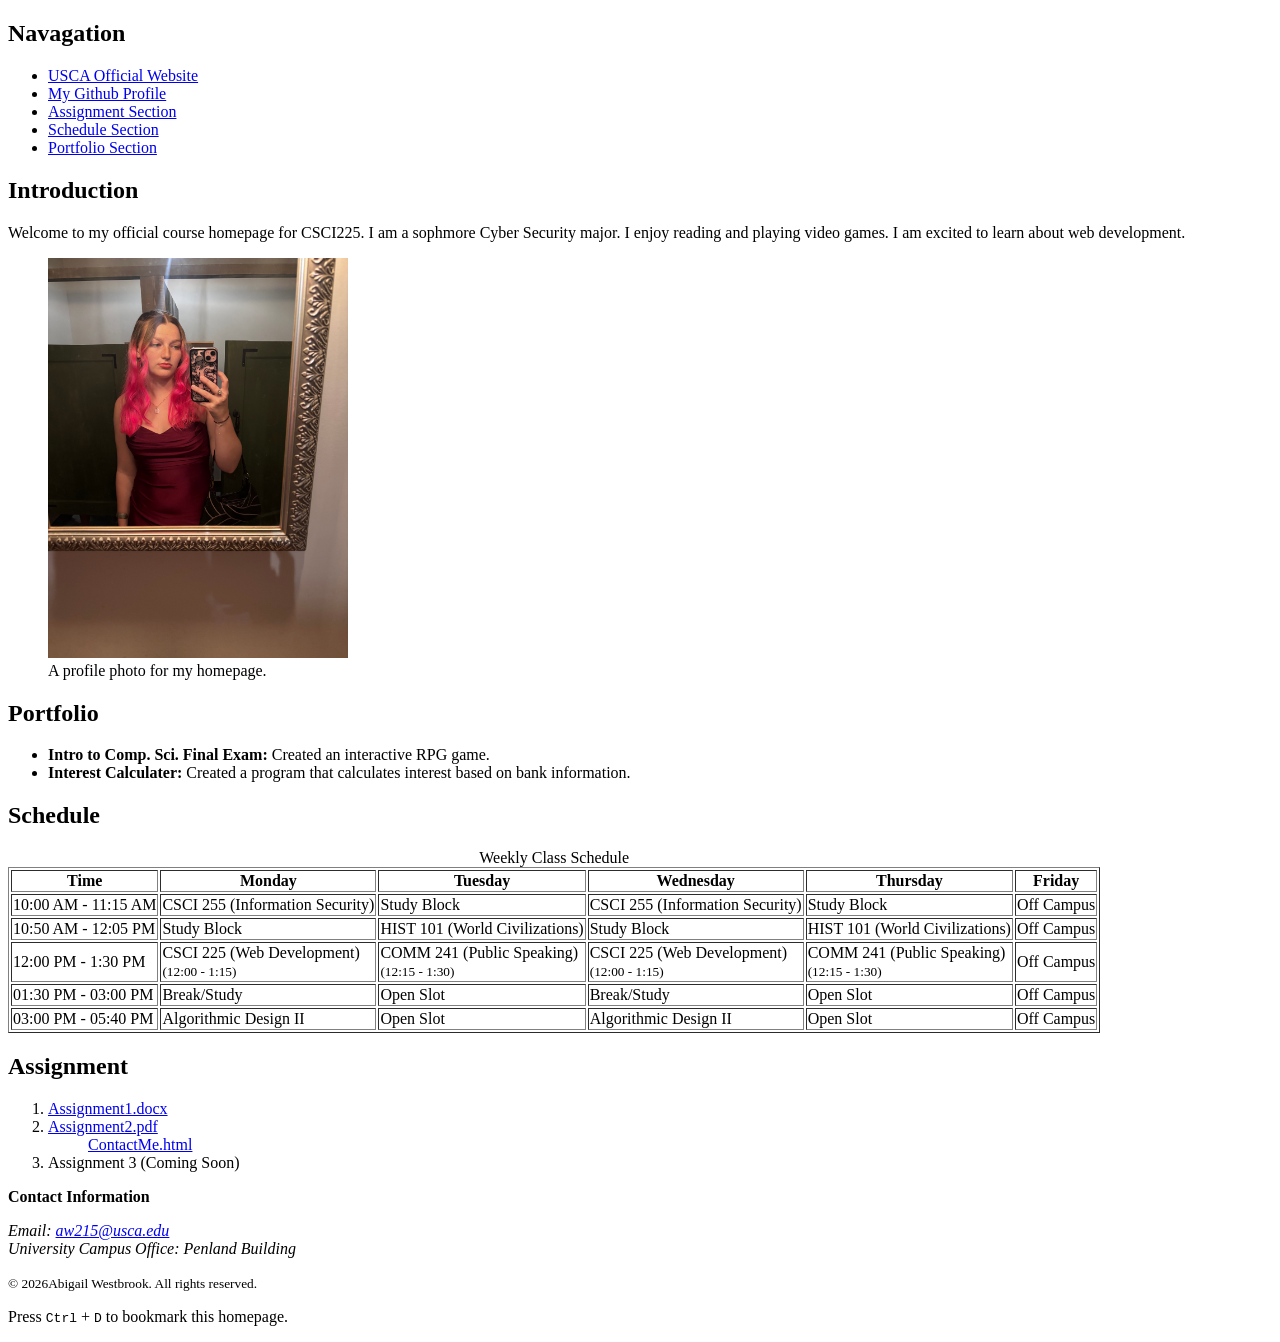
==== index.html @ eb0e81f2 "File Updated" ====
<!DOCTYPE html>
<html lang="en">
<head>
    <title> CSCI225 Homepage - Abigail Westbrook</title>
    <meta charset="UTF-8">
</head>

<body>
    <!--header-->
    <header>
        <h2>Navagation</h2>
        <nav> 
            <ul>
                <li><a href= "https://usca.edu" target="_blank">USCA Official Website</a></li>
                <li><a href= "https://github.com/abigailw07/CSCI225" target="_blank">My Github Profile</a></li>
                <li><a href= "#assignment-sidebar">Assignment Section</a></li>
                <li><a href= "#schedule-section">Schedule Section</a></li>
                <li><a href= "#portfolio-section">Portfolio Section</a></li>
            </ul>
        </nav>
    </header>

    <!--Main Content area-->
    <main>
        <!-- Introduction Section -->
        <section> 
        <h2>Introduction</h2>
        <p>Welcome to my official course homepage for CSCI225. 
            I am a sophmore Cyber Security major. I enjoy reading 
            and playing video games. I am excited to learn about 
            web development.
        </p>
        <!--Tag 1: <figure> and <figcaption>-->
        <figure>
            <img src= "img/IMG_5987.jpeg" alt="A profile picture of choice" width ="300">
            <figcaption>A profile photo for my homepage.</figcaption>
        </figure>
        </section>
        
        <!-- Portfolio Section -->
        <section id="portfolio-section"> 
            <h2>Portfolio</h2>
            <ul>
                <li>
                   <strong>Intro to Comp. Sci. Final Exam:</strong> Created an interactive RPG game.
                </li>
                <li>
                    <strong>Interest Calculater:</strong> Created a program that calculates interest based on bank information.
                </li>
            </ul>
            <p></p>
        </section>

        <!-- Schedule Section -->
         <section id="schedule-section" class="Schedule">
            <h2>Schedule</h2>
            <table border="1">
                <caption>Weekly Class Schedule</caption>
                <thead>
                    <tr>
                        <th>Time</th>
                        <th>Monday</th>
                        <th>Tuesday</th>
                        <th>Wednesday</th>
                        <th>Thursday</th>
                        <th>Friday</th>
                    </tr>
                </thead>
                <tbody>
                    <tr>
                        <td><time datetime="10:00">10:00 AM - 11:15 AM</time></td>
                        <td>CSCI 255 (Information Security)</td>
                        <td>Study Block</td>
                        <td>CSCI 255 (Information Security)</td>
                        <td>Study Block</td>
                        <td>Off Campus</td>
                    </tr>
                    <tr>
                        <td><time datetime="10:50">10:50 AM - 12:05 PM</time></td>
                        <td>Study Block</td>
                        <td>HIST 101 (World Civilizations)</td>
                        <td>Study Block</td>
                        <td>HIST 101 (World Civilizations)</td>
                        <td>Off Campus</td>
                    </tr>
                    <tr>
                        <td><time datetime="12:00">12:00 PM - 1:30 PM</time></td>
                        <td>CSCI 225 (Web Development) <br><small>(12:00 - 1:15)</small></td>
                        <td>COMM 241 (Public Speaking) <br><small>(12:15 - 1:30)</small></td>
                        <td>CSCI 225 (Web Development) <br><small>(12:00 - 1:15)</small></td>
                        <td>COMM 241 (Public Speaking) <br><small>(12:15 - 1:30)</small></td>
                        <td>Off Campus</td>
                    </tr>
                    <tr>
                        <td><time datetime="01:30">01:30 PM - 03:00 PM</time></td>
                        <td>Break/Study</td>
                        <td>Open Slot</td>
                        <td>Break/Study</td>
                        <td>Open Slot</td>
                        <td>Off Campus</td>
                    </tr>
                    <tr>
                        <td><time datetime="03:00">03:00 PM - 05:40 PM</time></td>
                        <td>Algorithmic Design II</td>
                        <td>Open Slot</td>
                        <td>Algorithmic Design II</td>
                        <td>Open Slot</td>
                        <td>Off Campus</td>
                    </tr>
                </tbody>
            </table>
         </section>

    </main>

    <!-- Sidebar area-->
     <aside id="assignment-sidebar">
        <h2>Assignment</h2>
        <ol>
            <li><a href="doc/Assignment1.docx">Assignment1.docx</a></li>
            <li><a href="pdf/Assignment2.pdf">Assignment2.pdf</a></li>
                <ul><a href="ContactMe.html">ContactMe.html</a></ul>
            <li>Assignment 3 (Coming Soon)</li>
        </ol>
     </aside>

     <!-- Footer area: contact information-->
      <footer>
        <section>
            <p><b>Contact Information</b></p>
            <address>
                Email: <a href="mailto:aw215@usca.edu">aw215@usca.edu</a><br>
                University Campus Office: Penland Building
            </address>
        </section>

        <section>
             <!--Tag 2: <small>
            Tag 3: <time>-->
            <p>
                <small>&copy; <time datetime="2026">2026</time>Abigail Westbrook. All rights reserved.</small>
            </p>
            <p>Press <kbd>Ctrl</kbd> + <kbd>D</kbd> to bookmark this homepage.</p>
        </section>
      </footer>
</body>

</html>
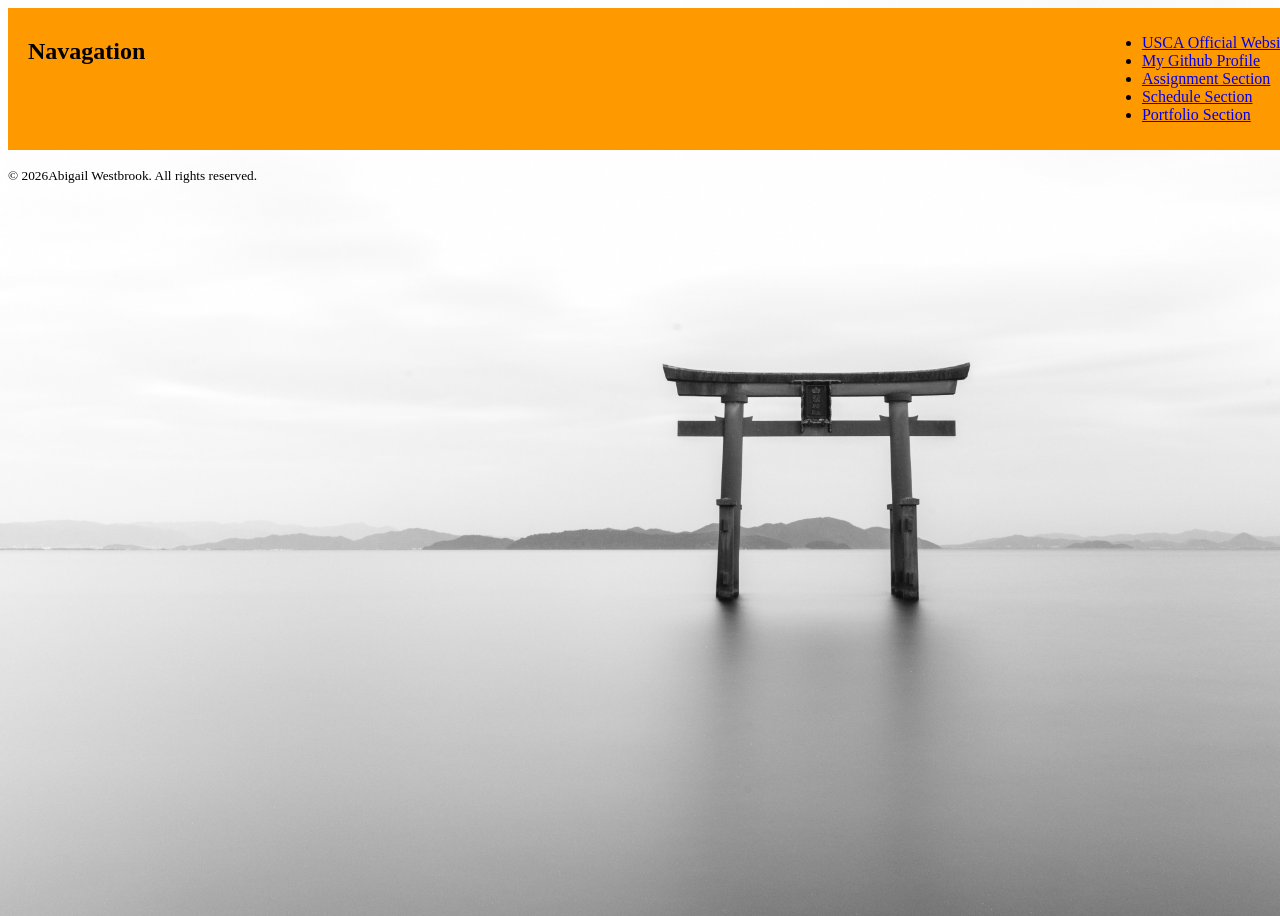
==== commit f526d95c: "File updated" ====
--- a/index.html
+++ b/index.html
@@ -1,8 +1,10 @@
 <!DOCTYPE html>
 <html lang="en">
 <head>
+    <meta charset="UTF-8">
+    <meta name="viewport" contents="width=device-width, intial-scale=1.0">
     <title> CSCI225 Homepage - Abigail Westbrook</title>
-    <meta charset="UTF-8">
+    <link rel="stylesheet" href="css/home.css">
 </head>
 
 <body>
@@ -23,7 +25,7 @@
     <!--Main Content area-->
     <main>
         <!-- Introduction Section -->
-        <section> 
+        <section id="introduction-section"> 
         <h2>Introduction</h2>
         <p>Welcome to my official course homepage for CSCI225. 
             I am a sophmore Cyber Security major. I enjoy reading 
@@ -126,7 +128,7 @@
 
      <!-- Footer area: contact information-->
       <footer>
-        <section>
+        <section id="contact-section">
             <p><b>Contact Information</b></p>
             <address>
                 Email: <a href="mailto:aw215@usca.edu">aw215@usca.edu</a><br>
@@ -140,7 +142,6 @@
             <p>
                 <small>&copy; <time datetime="2026">2026</time>Abigail Westbrook. All rights reserved.</small>
             </p>
-            <p>Press <kbd>Ctrl</kbd> + <kbd>D</kbd> to bookmark this homepage.</p>
         </section>
       </footer>
 </body>
--- a/css/home.css
+++ b/css/home.css
@@ -0,0 +1,50 @@
+#introduction-section{display: none;}
+#portfolio-section{display: none;}
+#schedule-section{display: none;}
+#assignment-sidebar{display: none;}
+#contact-section{display: none;}
+
+body{
+    background: url("../img/as3background.jpeg");
+    background-size: cover;
+    height: 100vh;
+    display: flex;
+    flex-direction: column;
+    overflow: hidden;
+}
+
+header {
+    background-color: #ff9900;
+    padding: 10px 20px;
+    display: flex;
+    justify-content: space-between;
+    width: 100%;
+    z-index: 10;
+}
+
+header h1 {
+    font-size: 14px;
+    color: #ffffff;
+    font-weight: 400;
+    text-transform: uppercase;
+}
+
+.nav-list {
+    list-style: none;
+}
+
+.nav-list li {
+    display: inline-block;
+    margin-left: 20px;
+}
+
+.nav-list a {
+    color: #ffffff;
+    text-decoration: none;
+    font-weight: 600;
+    font-size: 13px;
+}
+
+.nav-list a:hover {
+    text-decoration: underline;
+}
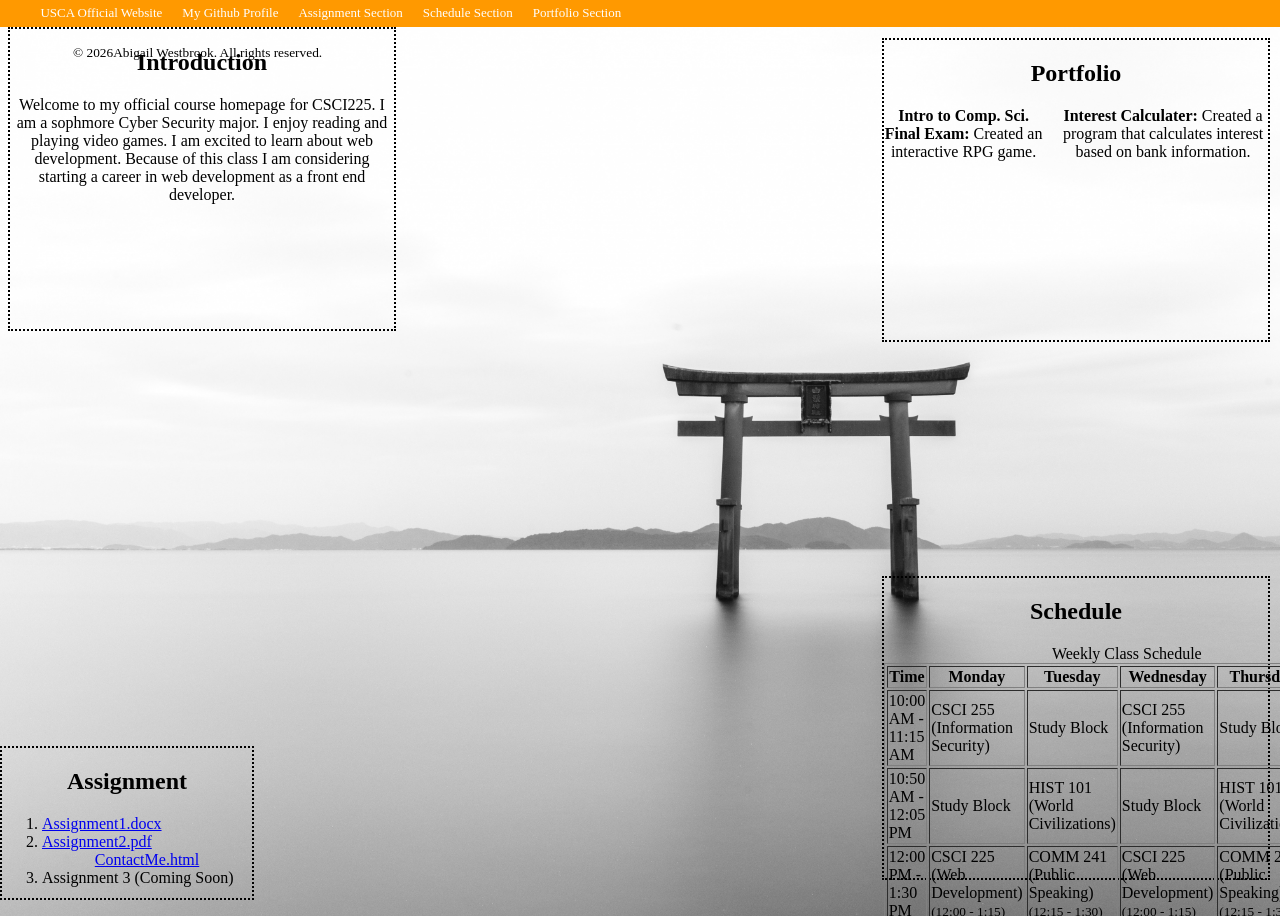
==== commit bebcbd8e: "file updated" ====
--- a/index.html
+++ b/index.html
@@ -5,12 +5,12 @@
     <meta name="viewport" contents="width=device-width, intial-scale=1.0">
     <title> CSCI225 Homepage - Abigail Westbrook</title>
     <link rel="stylesheet" href="css/home.css">
+    <link href="https://fonts.googleapis.com/css2?family=Roboto:wght@400;500;700&display=swap">
 </head>
 
 <body>
     <!--header-->
     <header>
-        <h2>Navagation</h2>
         <nav> 
             <ul>
                 <li><a href= "https://usca.edu" target="_blank">USCA Official Website</a></li>
@@ -30,7 +30,9 @@
         <p>Welcome to my official course homepage for CSCI225. 
             I am a sophmore Cyber Security major. I enjoy reading 
             and playing video games. I am excited to learn about 
-            web development.
+            web development. Because of this class I am considering
+            starting a career in web development as a front end developer.
+            
         </p>
         <!--Tag 1: <figure> and <figcaption>-->
         <figure>
@@ -137,8 +139,7 @@
         </section>
 
         <section>
-             <!--Tag 2: <small>
-            Tag 3: <time>-->
+             <!--Tag 2: <small> Tag 3: <time>-->
             <p>
                 <small>&copy; <time datetime="2026">2026</time>Abigail Westbrook. All rights reserved.</small>
             </p>
--- a/css/home.css
+++ b/css/home.css
@@ -1,7 +1,7 @@
-#introduction-section{display: none;}
-#portfolio-section{display: none;}
-#schedule-section{display: none;}
-#assignment-sidebar{display: none;}
+#introduction-section{position: fixed; top: 20; left: 10; z-index: 1000; border: 2px dotted black;}
+#portfolio-section{position: fixed; top: 38px; right: 10px; z-index: 1000; border: 2px dotted black;}
+#schedule-section{position: fixed; bottom: 20px; right: 10px; z-index: 1000; border: 2px dotted black;}
+#assignment-sidebar{position: fixed; bottom: 0; left: 0; z-index: 1000; border: 2px dotted black; width: 250px; height: 150px;}
 #contact-section{display: none;}
 
 body{
@@ -13,38 +13,65 @@
     overflow: hidden;
 }
 
+nav {
+    list-style: none;
+    text-align: center;
+}
+
+nav li {
+    display: flex;
+    margin-left: 5px;
+    text-align: center;
+}
+
+nav a {
+    color: #ffffff;
+    text-decoration: none;
+    font-weight: 400;
+    font-size: 13px;
+}
+
+nav a:hover {
+    text-decoration: underline;
+}
+
 header {
     background-color: #ff9900;
-    padding: 10px 20px;
+    margin-top: -1%;
+    margin-left: -1%;
+    padding: 10px 40px;
     display: flex;
     justify-content: space-between;
+    /*align-items: center;*/
+    text-align: center;
     width: 100%;
+    height: 12px;
     z-index: 10;
 }
 
-header h1 {
-    font-size: 14px;
-    color: #ffffff;
-    font-weight: 400;
-    text-transform: uppercase;
+header h2 {
+    display: none;
 }
 
-.nav-list {
+ul {
+    text-align: center;
+    padding: 0;
+    margin: 0;
+    gap: 15px;
+    display: flex;
     list-style: none;
+    justify-content: center;
 }
 
-.nav-list li {
-    display: inline-block;
-    margin-left: 20px;
+figure{
+    display: none;
 }
 
-.nav-list a {
-    color: #ffffff;
-    text-decoration: none;
-    font-weight: 600;
-    font-size: 13px;
+section {
+    width: 30%;
+    height: 300px;
 }
 
-.nav-list a:hover {
-    text-decoration: underline;
+h2, p {
+    text-align: center;
 }
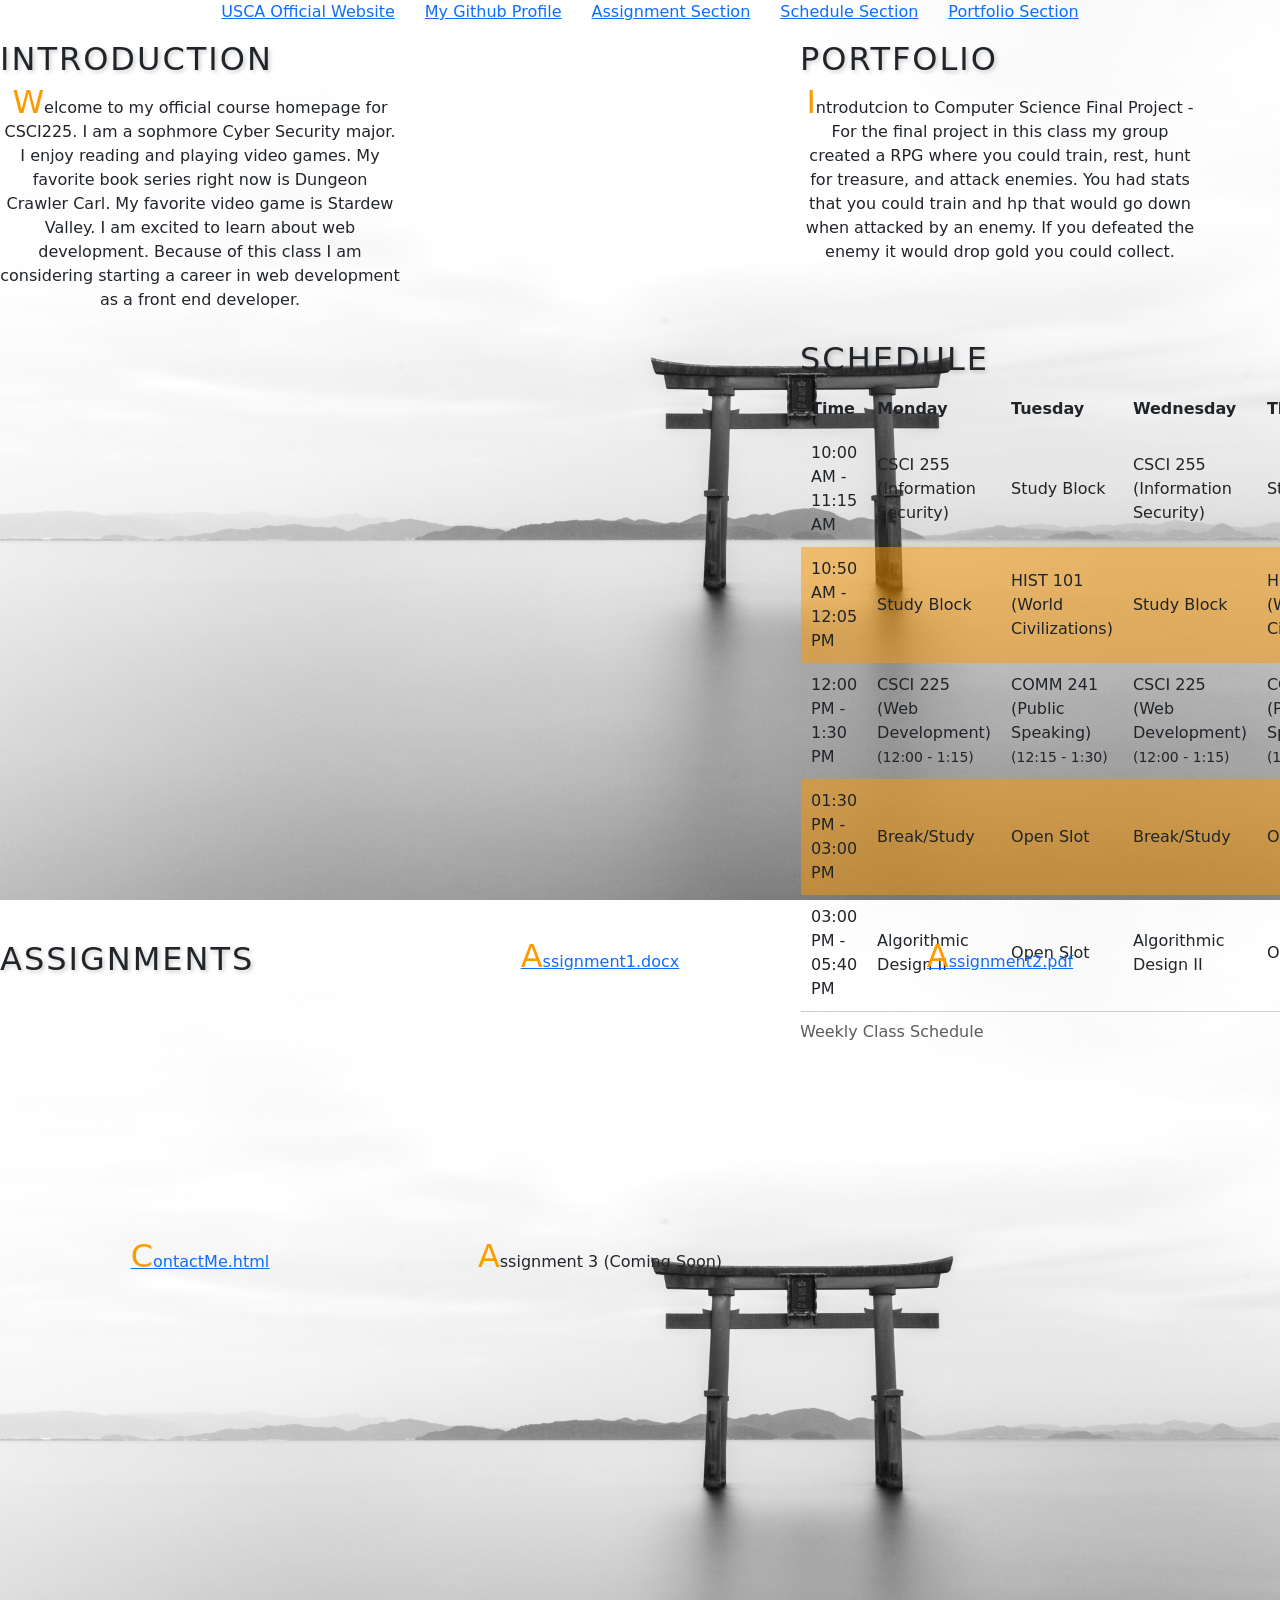
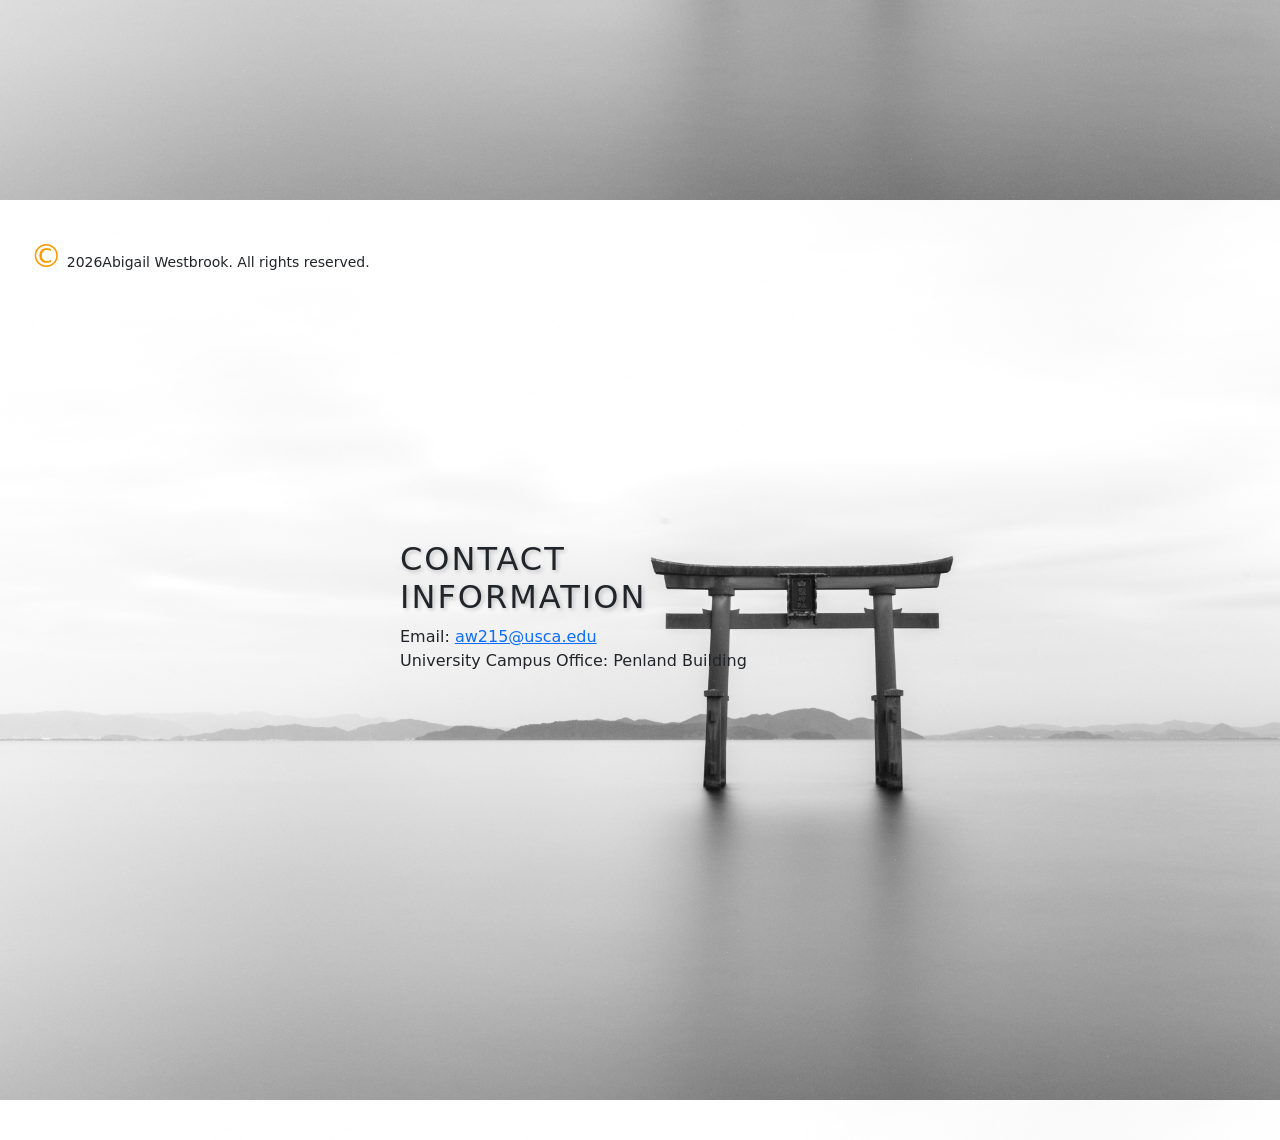
==== commit a2d8785e: "Updated" ====
--- a/index.html
+++ b/index.html
@@ -5,6 +5,7 @@
     <meta name="viewport" contents="width=device-width, intial-scale=1.0">
     <title> CSCI225 Homepage - Abigail Westbrook</title>
     <link rel="stylesheet" href="css/home.css">
+    <link href="https://cdn.jsdelivr.net/npm/bootstrap@5.3.8/dist/css/bootstrap.min.css" rel="stylesheet" integrity="sha384-sRIl4kxILFvY47J16cr9ZwB07vP4J8+LH7qKQnuqkuIAvNWLzeN8tE5YBujZqJLB" crossorigin="anonymous">
     <link href="https://fonts.googleapis.com/css2?family=Roboto:wght@400;500;700&display=swap">
 </head>
 
@@ -27,13 +28,7 @@
         <!-- Introduction Section -->
         <section id="introduction-section"> 
         <h2>Introduction</h2>
-        <p>Welcome to my official course homepage for CSCI225. 
-            I am a sophmore Cyber Security major. I enjoy reading 
-            and playing video games. I am excited to learn about 
-            web development. Because of this class I am considering
-            starting a career in web development as a front end developer.
-            
-        </p>
+        <p>Welcome to my official course homepage for CSCI225. I am a sophmore Cyber Security major. I enjoy reading and playing video games. My favorite book series right now is Dungeon Crawler Carl. My favorite video game is Stardew Valley. I am excited to learn about web development. Because of this class I am considering starting a career in web development as a front end developer.</p>
         <!--Tag 1: <figure> and <figcaption>-->
         <figure>
             <img src= "img/IMG_5987.jpeg" alt="A profile picture of choice" width ="300">
@@ -44,16 +39,8 @@
         <!-- Portfolio Section -->
         <section id="portfolio-section"> 
             <h2>Portfolio</h2>
-            <ul>
-                <li>
-                   <strong>Intro to Comp. Sci. Final Exam:</strong> Created an interactive RPG game.
-                </li>
-                <li>
-                    <strong>Interest Calculater:</strong> Created a program that calculates interest based on bank information.
-                </li>
-            </ul>
-            <p></p>
-        </section>
+            <p> Introdutcion to Computer Science Final Project - For the final project in this class my group created a RPG where you could train, rest, hunt for treasure, and attack enemies. You had stats that you could train and hp that would go down when attacked by an enemy. If you defeated the enemy it would drop gold you could collect.</p>
+        </section>                                 
 
         <!-- Schedule Section -->
          <section id="schedule-section" class="Schedule">
@@ -119,26 +106,33 @@
 
     <!-- Sidebar area-->
      <aside id="assignment-sidebar">
-        <h2>Assignment</h2>
-        <ol>
+        <h2>Assignments</h2>
+
+        <p><a href="doc/Assignment1.docx">Assignment1.docx</a></p>
+        <p><a href="pdf/Assignment2.pdf">Assignment2.pdf</a></p>
+        <p><a href="ContactMe.html">ContactMe.html</a></p>
+        <p>Assignment 3 (Coming Soon)</p>
+        <!--
+        <ul>
             <li><a href="doc/Assignment1.docx">Assignment1.docx</a></li>
             <li><a href="pdf/Assignment2.pdf">Assignment2.pdf</a></li>
-                <ul><a href="ContactMe.html">ContactMe.html</a></ul>
+            <li><a href="ContactMe.html">ContactMe.html</a></li>
             <li>Assignment 3 (Coming Soon)</li>
-        </ol>
+        </ul>
+        -->
      </aside>
 
      <!-- Footer area: contact information-->
       <footer>
         <section id="contact-section">
-            <p><b>Contact Information</b></p>
+            <h2>Contact Information</h2>
             <address>
                 Email: <a href="mailto:aw215@usca.edu">aw215@usca.edu</a><br>
                 University Campus Office: Penland Building
             </address>
         </section>
 
-        <section>
+        <section id="copyright-area">
              <!--Tag 2: <small> Tag 3: <time>-->
             <p>
                 <small>&copy; <time datetime="2026">2026</time>Abigail Westbrook. All rights reserved.</small>
--- a/css/home.css
+++ b/css/home.css
@@ -1,59 +1,184 @@
-#introduction-section{position: fixed; top: 20; left: 10; z-index: 1000; border: 2px dotted black;}
-#portfolio-section{position: fixed; top: 38px; right: 10px; z-index: 1000; border: 2px dotted black;}
-#schedule-section{position: fixed; bottom: 20px; right: 10px; z-index: 1000; border: 2px dotted black;}
-#assignment-sidebar{position: fixed; bottom: 0; left: 0; z-index: 1000; border: 2px dotted black; width: 250px; height: 150px;}
-#contact-section{display: none;}
-
+/* Font: web font and font weight */
+/* Place a background image to the body */
 body{
     background: url("../img/as3background.jpeg");
     background-size: cover;
     height: 100vh;
     display: flex;
     flex-direction: column;
+    font-family: "Montserrat", sans-serif;
+    font-weight: 400;
+    /*
+    display: grid;
+    grid-template-columns: repeat(3, 300px);
+    grid-template-rows: repeat(3, 200px);
+    gap: 10px;
+    height: 100vh;
+    */
+}
+
+main, aside, footer {
+    display: grid;
+    grid-template-columns: repeat(3, 400px);
+    grid-template-rows: repeat(3, 300px);
+    gap: 0px;
+    height: 100vh;
+}
+
+#introduction-section {
+    grid-column: 1/2;
+    grid-row: 1/2;
+    width: 400px;
+    height: 200px;
+}
+
+#portfolio-section {
+    grid-column: 3/4;
+    grid-row: 1/2;
+    width: 400px;
+    height: 200px;
+}
+
+#schedule-section {
+    grid-column: 3/4;
+    grid-row: 2/3;
+    width: 20;
+    height: 20;
+}
+
+#assignment-sidebar {
+    grid-column: 2/3;
+    grid-row: 1/2;
+    width: 20;
+    height: 20;
+}
+
+#contact-section {
+    grid-column: 2/3;
+    grid-row: 2/3;
+}
+
+/* Set line height and text align */
+p {
+    line-height: 1.5;
+    text-align: center;
+}
+
+/* Text transform all elements to uppoercase and letter spacing */
+/* Apply text shadow */
+h2 {
+    font-size: 2em;
+    text-transform: uppercase;
+    letter-spacing: 2px;
+    text-shadow: 2px 2px 4px rgba(0, 0, 0, 0.2);
+}
+
+/* Set text-decoration to none */
+/* Apply special style to all links. */
+a {
+    text-decoration: none;
+    color: black;
+    font-weight: 400;
+}
+
+a:hover {
+    color: #ff9900;
+    text-decoration: underline;
+    text-decoration-style: wavy;
+}
+
+/* Display nav list in one line. */
+nav ul {
+    display: flex;
+    gap: 30px;
+    padding-left: 20px;
+    list-style: none;
+    text-align: center;
+    justify-content: center;
+}
+
+/* Specify an image as the list-item marker in a list. */
+
+/* Add rounded corner borders */
+/* Style even rows of a table with a background color */
+table {
+    border-collapse: seperate;
+    empty-cells: hide;
+    border-spacing: 8px;
+    width: 100%;
+    border: 1px solid #ccc;
+    border-radius: 8px;
     overflow: hidden;
 }
 
-nav {
-    list-style: none;
-    text-align: center;
-}
-
-nav li {
-    display: flex;
-    margin-left: 5px;
-    text-align: center;
-}
-
-nav a {
-    color: #ffffff;
-    text-decoration: none;
-    font-weight: 400;
-    font-size: 13px;
-}
-
-nav a:hover {
-    text-decoration: underline;
-}
+th, td {
+    border-bottom: 1px solid #ccc;
+    border-right: 1px solid #ccc;
+    padding: 10px;
+    vertical-align: middle;
+}
+th:last-child, td:last-child {
+    border-right: 0;
+}
+tr:last-child td {
+    border-bottom: 0;
+}
+tr:nth-child(even) {
+    background-color: #ff990080;
+}
+
+/* Give special style to first letter of all paragraphs */
+p::first-letter {
+    font-size: 2rem;
+    color: #ff9900;
+    line-height: 1;
+}
+
+/* Create box shadow for first paragraph in portfolio section */
+.portfolio-section p {
+    box-shadow: -25px -25px 50px black;
+    padding: 15px;
+    border-radius: 4px;
+}
+
+figure {
+    display: none;
+}
+
+
+
+
+/*
+#introduction-section{position: fixed; top: 20; left: 10; z-index: 1000; border: 2px dotted black;}
+#portfolio-section{position: fixed; top: 40px; right: 10px; z-index: 1000; border: 2px dotted black;}
+#schedule-section{position: fixed; bottom: 20px; right: 10px; z-index: 1000; border: 2px dotted black;}
+#assignment-sidebar{position: fixed; bottom: 0; left: 10; z-index: 1000; border: 2px dotted black; width: 384px; height: 330px;}
+#contact-section{position: fixed; bottom: 0; left: 50%; transform: translateX(-50%); border: 2px dotted black; height: 125px;}
+#copyright-area{display: none;}
 
 header {
     background-color: #ff9900;
     margin-top: -1%;
     margin-left: -1%;
     padding: 10px 40px;
-    display: flex;
     justify-content: space-between;
-    /*align-items: center;*/
+    align-items: center;
     text-align: center;
     width: 100%;
     height: 12px;
     z-index: 10;
 }
 
+ul {
+    color: black;
+    font-weight: 400;
+}
+
 header h2 {
     display: none;
 }
 
-ul {
+nav ul {
     text-align: center;
     padding: 0;
     margin: 0;
@@ -67,11 +192,47 @@
     display: none;
 }
 
+table {
+    display: none;
+    border: 0;
+    padding: 0;
+    vertical-align: 0;
+    empty-cells: 0;
+}
+
 section {
     width: 30%;
     height: 300px;
 }
 
-h2, p {
-    text-align: center;
-}+h2 {
+    text-align: center;
+}
+
+a {
+    text-decoration: none;
+    color: #ff9900;
+    font-weight: bold;
+}
+
+a:hover {
+    color: #ff9900;
+    text-decoration: underline;
+}
+
+p {
+    line-height: 1.5;
+    text-align: center;
+}
+
+h2 {
+    font-size: 2em;
+    text-transform: uppercase;
+    letter-spacing: 2px;
+    text-shadow: 2px 2px 4px rgba(0, 0, 0, 0.2);
+}
+
+address {
+    text-align: center;
+}
+*/
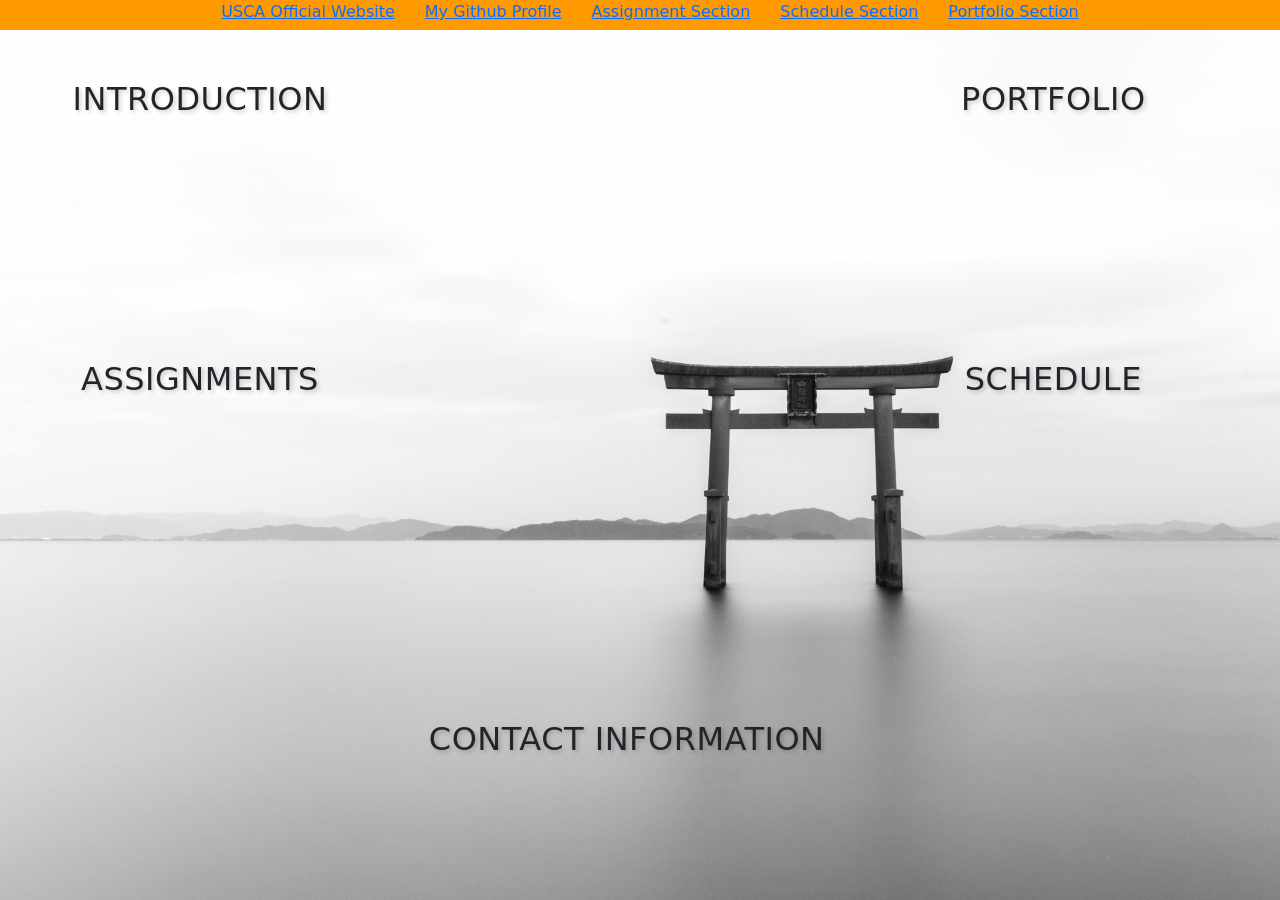
==== commit 877be879: "Updated" ====
--- a/index.html
+++ b/index.html
@@ -46,7 +46,6 @@
          <section id="schedule-section" class="Schedule">
             <h2>Schedule</h2>
             <table border="1">
-                <caption>Weekly Class Schedule</caption>
                 <thead>
                     <tr>
                         <th>Time</th>
@@ -102,33 +101,27 @@
             </table>
          </section>
 
-    </main>
-
-    <!-- Sidebar area-->
-     <aside id="assignment-sidebar">
-        <h2>Assignments</h2>
-
-        <p><a href="doc/Assignment1.docx">Assignment1.docx</a></p>
-        <p><a href="pdf/Assignment2.pdf">Assignment2.pdf</a></p>
-        <p><a href="ContactMe.html">ContactMe.html</a></p>
-        <p>Assignment 3 (Coming Soon)</p>
-        <!--
-        <ul>
-            <li><a href="doc/Assignment1.docx">Assignment1.docx</a></li>
-            <li><a href="pdf/Assignment2.pdf">Assignment2.pdf</a></li>
-            <li><a href="ContactMe.html">ContactMe.html</a></li>
-            <li>Assignment 3 (Coming Soon)</li>
-        </ul>
-        -->
-     </aside>
+        <section id="assignment-section">
+            <h2>Assignments</h2>
+            <p><a href="doc/Assignment1.docx">Assignment1.docx</a><br>
+                <a href="pdf/Assignment2.pdf">Assignment2.pdf</a><br>
+                <a href="ContactMe.html">ContactMe.html</a><br>
+                Assignment 3 (Coming Soon)</p>
+            <!--
+            <ul>
+                <li><a href="doc/Assignment1.docx">Assignment1.docx</a></li>
+                <li><a href="pdf/Assignment2.pdf">Assignment2.pdf</a></li>
+                <li><a href="ContactMe.html">ContactMe.html</a></li>
+                <li>Assignment 3 (Coming Soon)</li>
+            </ul>
+            -->
+        </section>
 
      <!-- Footer area: contact information-->
-      <footer>
         <section id="contact-section">
             <h2>Contact Information</h2>
             <address>
-                Email: <a href="mailto:aw215@usca.edu">aw215@usca.edu</a><br>
-                University Campus Office: Penland Building
+                <a href="mailto:aw215@usca.edu">aw215@usca.edu</a><br>
             </address>
         </section>
 
@@ -138,7 +131,7 @@
                 <small>&copy; <time datetime="2026">2026</time>Abigail Westbrook. All rights reserved.</small>
             </p>
         </section>
-      </footer>
+    </main>
 </body>
 
 </html>
--- a/css/home.css
+++ b/css/home.css
@@ -17,14 +17,91 @@
     */
 }
 
-main, aside, footer {
+header{
+    position: fixed;
+    top: 0;
+    left: 0%;
+    width: 100%;
+    height: 30px;
+    background-color: #ff9900;
+}
+
+/* Display nav list in one line. */
+nav ul {
+    display: flex;
+    gap: 30px;
+    padding-left: 20px;
+    list-style: none;
+    text-align: center;
+    justify-content: center;
+}
+/*
+main, footer {
     display: grid;
     grid-template-columns: repeat(3, 400px);
     grid-template-rows: repeat(3, 300px);
     gap: 0px;
     height: 100vh;
 }
-
+*/
+main, footer {
+    display: grid;
+    grid-template-columns: repeat(3, 1fr);
+    grid-template-rows: 3fr, 2fr, 2fr, 11fr, 3fr;
+    /*
+    grid-template-columns: repeat(3, 400px);
+    grid-template-rows: repeat(6, 110px); */
+    gap: 0px;
+    height: 100vh;
+}
+
+#introduction-section {
+    grid-column: 1/2;
+    grid-row: 2/3;
+    width: 400px;
+    height: 200px;
+}
+
+#portfolio-section {
+    grid-column: 3/4;
+    grid-row: 2/3;
+    width: 400px;
+    height: 200px;
+}
+
+#schedule-section {
+    grid-column: 3/4;
+    grid-row: 3/4;
+    width: 400px;
+    height: 200px;
+}
+
+h2:hover + table{
+    /*display: table;*/
+    opacity: 1;
+}
+
+#assignment-section {
+    grid-column: 1/2;
+    grid-row: 3/4;
+    width: 400px;
+    height: 200px;
+}
+
+#assignment-section ul {
+    /*list-style: none;*/
+    text-align: center;
+}
+
+#contact-section {
+    grid-column: 2/3;
+    grid-row: 5/6;
+    width: 400px;
+    height: 100px;
+}
+
+
+/*
 #introduction-section {
     grid-column: 1/2;
     grid-row: 1/2;
@@ -42,26 +119,68 @@
 #schedule-section {
     grid-column: 3/4;
     grid-row: 2/3;
-    width: 20;
-    height: 20;
-}
-
-#assignment-sidebar {
-    grid-column: 2/3;
-    grid-row: 1/2;
-    width: 20;
-    height: 20;
+    width: 400px;
+    height: 200px;
+}
+
+h2:hover + table{
+    opacity: 1;
+}
+
+#assignment-section {
+    grid-column: 1/3;
+    grid-row: 2/3;
+    width: 400px;
+    height: 200px;
+}
+
+#assignment-section ul {
+    text-align: center;
 }
 
 #contact-section {
     grid-column: 2/3;
     grid-row: 2/3;
-}
-
+    width: 400px;
+    height: 100px;
+}
+*/
 /* Set line height and text align */
 p {
     line-height: 1.5;
     text-align: center;
+    opacity: 0;
+    transition: opacity 2s ease-in-out, visibility 3s ease-in-out;
+}
+
+p ~ .assignment-section {
+    text-align: center;
+    justify-content: center;
+}
+
+h2:hover ~ p{
+    opacity: 1;
+}
+
+h2:hover ~ .assignment-section{
+    opacity: 1;
+}
+
+p:hover ~ .assignment-section{
+    opacity: 1;
+}
+
+address {
+    opacity: 0;
+    transition: opacity 2s ease-in-out, visibility 3s ease-in-out;
+}
+
+h2:hover + address{
+    opacity: 1;
+}
+
+#copyright-area{
+    display: none;
 }
 
 /* Text transform all elements to uppoercase and letter spacing */
@@ -69,7 +188,8 @@
 h2 {
     font-size: 2em;
     text-transform: uppercase;
-    letter-spacing: 2px;
+    text-align: center;
+    letter-spacing: 0.5px;
     text-shadow: 2px 2px 4px rgba(0, 0, 0, 0.2);
 }
 
@@ -82,19 +202,9 @@
 }
 
 a:hover {
-    color: #ff9900;
+    color: black;
     text-decoration: underline;
     text-decoration-style: wavy;
-}
-
-/* Display nav list in one line. */
-nav ul {
-    display: flex;
-    gap: 30px;
-    padding-left: 20px;
-    list-style: none;
-    text-align: center;
-    justify-content: center;
 }
 
 /* Specify an image as the list-item marker in a list. */
@@ -102,27 +212,34 @@
 /* Add rounded corner borders */
 /* Style even rows of a table with a background color */
 table {
-    border-collapse: seperate;
     empty-cells: hide;
     border-spacing: 8px;
-    width: 100%;
-    border: 1px solid #ccc;
-    border-radius: 8px;
+    font-size: 12px;
+    width: 100px;
+    border: 2px solid #ccc;
+    border-radius: 5px;
     overflow: hidden;
+    transform: translate(-90%, -60%);
+    background-color: white;
+    opacity: 0;
+    transition: opacity 2s ease-in-out, visibility 3s ease-in-out;
 }
 
 th, td {
-    border-bottom: 1px solid #ccc;
-    border-right: 1px solid #ccc;
+    border-bottom: 1px solid black;
+    border-right: 1px solid black;
     padding: 10px;
     vertical-align: middle;
 }
+
 th:last-child, td:last-child {
     border-right: 0;
 }
+
 tr:last-child td {
     border-bottom: 0;
 }
+
 tr:nth-child(even) {
     background-color: #ff990080;
 }
@@ -135,7 +252,7 @@
 }
 
 /* Create box shadow for first paragraph in portfolio section */
-.portfolio-section p {
+#portfolio-section p {
     box-shadow: -25px -25px 50px black;
     padding: 15px;
     border-radius: 4px;
@@ -169,15 +286,6 @@
     z-index: 10;
 }
 
-ul {
-    color: black;
-    font-weight: 400;
-}
-
-header h2 {
-    display: none;
-}
-
 nav ul {
     text-align: center;
     padding: 0;
@@ -187,52 +295,4 @@
     list-style: none;
     justify-content: center;
 }
-
-figure{
-    display: none;
-}
-
-table {
-    display: none;
-    border: 0;
-    padding: 0;
-    vertical-align: 0;
-    empty-cells: 0;
-}
-
-section {
-    width: 30%;
-    height: 300px;
-}
-
-h2 {
-    text-align: center;
-}
-
-a {
-    text-decoration: none;
-    color: #ff9900;
-    font-weight: bold;
-}
-
-a:hover {
-    color: #ff9900;
-    text-decoration: underline;
-}
-
-p {
-    line-height: 1.5;
-    text-align: center;
-}
-
-h2 {
-    font-size: 2em;
-    text-transform: uppercase;
-    letter-spacing: 2px;
-    text-shadow: 2px 2px 4px rgba(0, 0, 0, 0.2);
-}
-
-address {
-    text-align: center;
-}
 */
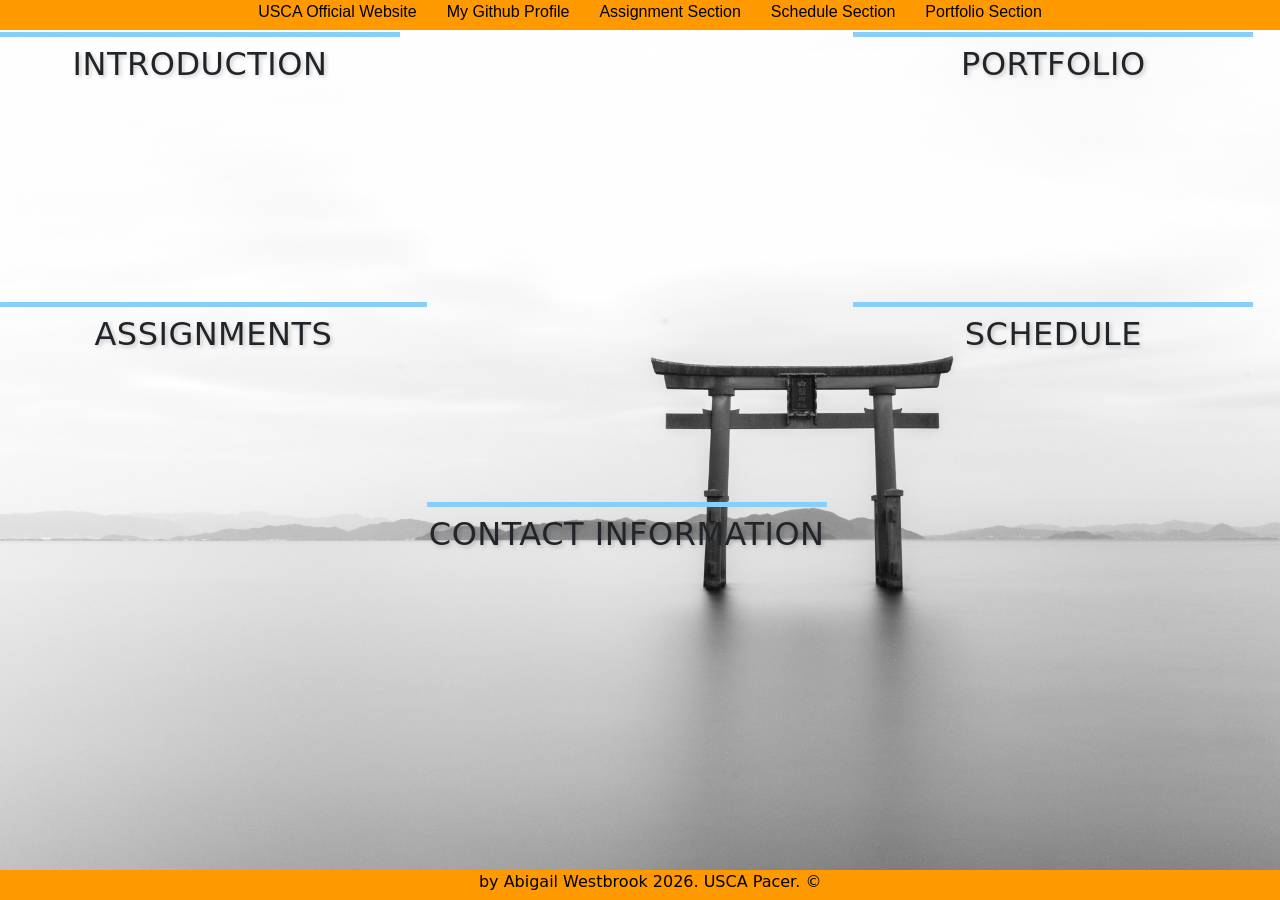
==== commit 6d0ee942: "Updated" ====
--- a/index.html
+++ b/index.html
@@ -27,6 +27,7 @@
     <main>
         <!-- Introduction Section -->
         <section id="introduction-section"> 
+        <div class="blue-line"></div>
         <h2>Introduction</h2>
         <p>Welcome to my official course homepage for CSCI225. I am a sophmore Cyber Security major. I enjoy reading and playing video games. My favorite book series right now is Dungeon Crawler Carl. My favorite video game is Stardew Valley. I am excited to learn about web development. Because of this class I am considering starting a career in web development as a front end developer.</p>
         <!--Tag 1: <figure> and <figcaption>-->
@@ -37,13 +38,15 @@
         </section>
         
         <!-- Portfolio Section -->
-        <section id="portfolio-section"> 
+        <section id="portfolio-section">
+            <div class="blue-line"></div>
             <h2>Portfolio</h2>
             <p> Introdutcion to Computer Science Final Project - For the final project in this class my group created a RPG where you could train, rest, hunt for treasure, and attack enemies. You had stats that you could train and hp that would go down when attacked by an enemy. If you defeated the enemy it would drop gold you could collect.</p>
         </section>                                 
 
         <!-- Schedule Section -->
          <section id="schedule-section" class="Schedule">
+            <div class="blue-line"></div>
             <h2>Schedule</h2>
             <table border="1">
                 <thead>
@@ -102,6 +105,7 @@
          </section>
 
         <section id="assignment-section">
+            <div class="blue-line"></div>
             <h2>Assignments</h2>
             <p><a href="doc/Assignment1.docx">Assignment1.docx</a><br>
                 <a href="pdf/Assignment2.pdf">Assignment2.pdf</a><br>
@@ -119,18 +123,19 @@
 
      <!-- Footer area: contact information-->
         <section id="contact-section">
+            <div class="blue-line"></div>
             <h2>Contact Information</h2>
             <address>
                 <a href="mailto:aw215@usca.edu">aw215@usca.edu</a><br>
             </address>
         </section>
 
-        <section id="copyright-area">
+        <footer class="copyright-section">
              <!--Tag 2: <small> Tag 3: <time>-->
             <p>
-                <small>&copy; <time datetime="2026">2026</time>Abigail Westbrook. All rights reserved.</small>
+                bby Abigail Westbrook 2026. USCA Pacer. &copy;
             </p>
-        </section>
+        </footer>
     </main>
 </body>
 
--- a/css/home.css
+++ b/css/home.css
@@ -8,13 +8,13 @@
     flex-direction: column;
     font-family: "Montserrat", sans-serif;
     font-weight: 400;
-    /*
-    display: grid;
-    grid-template-columns: repeat(3, 300px);
-    grid-template-rows: repeat(3, 200px);
-    gap: 10px;
-    height: 100vh;
-    */
+}
+
+.blue-line {
+    width: 100%;
+    height: 5px;
+    background-color: lightskyblue;
+    margin-bottom: 8px;
 }
 
 header{
@@ -31,77 +31,28 @@
     display: flex;
     gap: 30px;
     padding-left: 20px;
+    text-decoration: none;
     list-style: none;
     text-align: center;
     justify-content: center;
 }
-/*
-main, footer {
+
+nav a {
+    text-decoration: none;
+    color: black;
+    font-family: "Montserrat", sans-serif;
+
+}
+
+main {
     display: grid;
-    grid-template-columns: repeat(3, 400px);
-    grid-template-rows: repeat(3, 300px);
+    grid-template-columns: repeat(3, 2fr);
+    grid-template-rows: 270px 200px 0px 100px;
+    padding-top: 32px;
     gap: 0px;
     height: 100vh;
 }
-*/
-main, footer {
-    display: grid;
-    grid-template-columns: repeat(3, 1fr);
-    grid-template-rows: 3fr, 2fr, 2fr, 11fr, 3fr;
-    /*
-    grid-template-columns: repeat(3, 400px);
-    grid-template-rows: repeat(6, 110px); */
-    gap: 0px;
-    height: 100vh;
-}
-
-#introduction-section {
-    grid-column: 1/2;
-    grid-row: 2/3;
-    width: 400px;
-    height: 200px;
-}
-
-#portfolio-section {
-    grid-column: 3/4;
-    grid-row: 2/3;
-    width: 400px;
-    height: 200px;
-}
-
-#schedule-section {
-    grid-column: 3/4;
-    grid-row: 3/4;
-    width: 400px;
-    height: 200px;
-}
-
-h2:hover + table{
-    /*display: table;*/
-    opacity: 1;
-}
-
-#assignment-section {
-    grid-column: 1/2;
-    grid-row: 3/4;
-    width: 400px;
-    height: 200px;
-}
-
-#assignment-section ul {
-    /*list-style: none;*/
-    text-align: center;
-}
-
-#contact-section {
-    grid-column: 2/3;
-    grid-row: 5/6;
-    width: 400px;
-    height: 100px;
-}
-
-
-/*
+
 #introduction-section {
     grid-column: 1/2;
     grid-row: 1/2;
@@ -124,27 +75,29 @@
 }
 
 h2:hover + table{
+    /*display: table;*/
     opacity: 1;
 }
 
 #assignment-section {
-    grid-column: 1/3;
+    grid-column: 1/2;
     grid-row: 2/3;
-    width: 400px;
-    height: 200px;
+    /*width: 400px;
+    height: 200px;*/
 }
 
 #assignment-section ul {
+    /*list-style: none;*/
     text-align: center;
 }
 
 #contact-section {
     grid-column: 2/3;
-    grid-row: 2/3;
+    grid-row: 4/5;
     width: 400px;
     height: 100px;
 }
-*/
+
 /* Set line height and text align */
 p {
     line-height: 1.5;
@@ -177,10 +130,6 @@
 
 h2:hover + address{
     opacity: 1;
-}
-
-#copyright-area{
-    display: none;
 }
 
 /* Text transform all elements to uppoercase and letter spacing */
@@ -198,7 +147,6 @@
 a {
     text-decoration: none;
     color: black;
-    font-weight: 400;
 }
 
 a:hover {
@@ -214,12 +162,13 @@
 table {
     empty-cells: hide;
     border-spacing: 8px;
-    font-size: 12px;
+    font-size: 10px;
     width: 100px;
-    border: 2px solid #ccc;
+    border: 2px solid black;
     border-radius: 5px;
     overflow: hidden;
-    transform: translate(-90%, -60%);
+    transform: scale(0.2);
+    transform: translate(-98%, -65%);
     background-color: white;
     opacity: 0;
     transition: opacity 2s ease-in-out, visibility 3s ease-in-out;
@@ -262,37 +211,36 @@
     display: none;
 }
 
-
-
-
-/*
-#introduction-section{position: fixed; top: 20; left: 10; z-index: 1000; border: 2px dotted black;}
-#portfolio-section{position: fixed; top: 40px; right: 10px; z-index: 1000; border: 2px dotted black;}
-#schedule-section{position: fixed; bottom: 20px; right: 10px; z-index: 1000; border: 2px dotted black;}
-#assignment-sidebar{position: fixed; bottom: 0; left: 10; z-index: 1000; border: 2px dotted black; width: 384px; height: 330px;}
-#contact-section{position: fixed; bottom: 0; left: 50%; transform: translateX(-50%); border: 2px dotted black; height: 125px;}
-#copyright-area{display: none;}
-
-header {
+footer {
+    position: fixed;
+    left: 0;
+    bottom: 0;
+    width: 100%;
+    height: 30px;
     background-color: #ff9900;
-    margin-top: -1%;
-    margin-left: -1%;
-    padding: 10px 40px;
-    justify-content: space-between;
+    display: flex;
     align-items: center;
-    text-align: center;
-    width: 100%;
-    height: 12px;
-    z-index: 10;
-}
-
-nav ul {
-    text-align: center;
-    padding: 0;
-    margin: 0;
-    gap: 15px;
-    display: flex;
-    list-style: none;
     justify-content: center;
-}
-*/+    z-index: 1000;
+    overflow: hidden;
+    animation: nameSlide 10s linear infinite;
+
+}
+
+footer p {
+    color: black;
+    opacity: 1;
+}
+
+@keyframes nameSlide {
+    from {
+        transform: translateX(0);
+    }
+    to {
+        transform: translateX(300px);
+    }
+    /*
+    0% {transform: translateX(-220px);}
+    50% {transform: translateX(0);}
+    100% {transform: translateX(220px);} */
+}
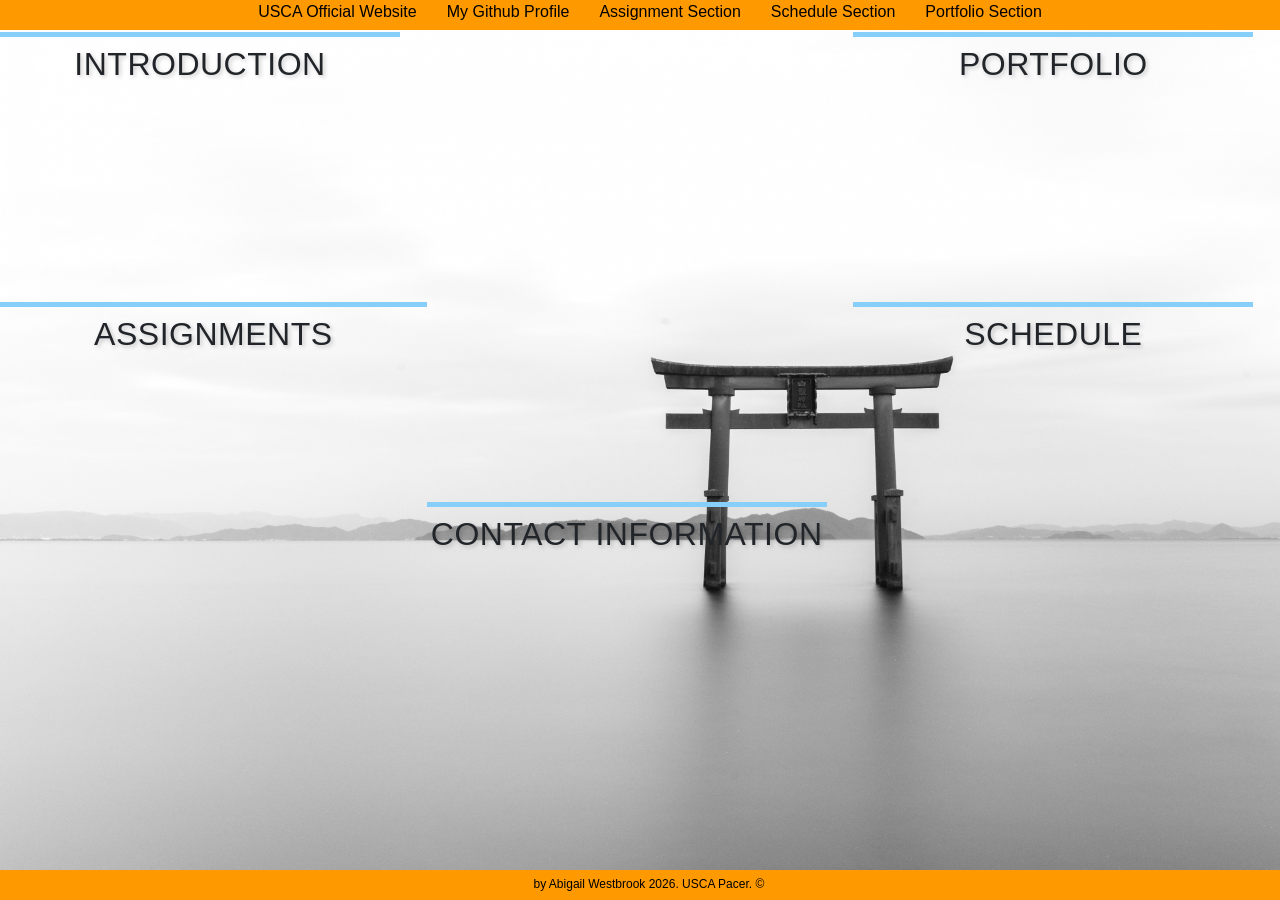
==== commit 40ebc4b7: "updated" ====
--- a/index.html
+++ b/index.html
@@ -4,9 +4,9 @@
     <meta charset="UTF-8">
     <meta name="viewport" contents="width=device-width, intial-scale=1.0">
     <title> CSCI225 Homepage - Abigail Westbrook</title>
-    <link rel="stylesheet" href="css/home.css">
     <link href="https://cdn.jsdelivr.net/npm/bootstrap@5.3.8/dist/css/bootstrap.min.css" rel="stylesheet" integrity="sha384-sRIl4kxILFvY47J16cr9ZwB07vP4J8+LH7qKQnuqkuIAvNWLzeN8tE5YBujZqJLB" crossorigin="anonymous">
     <link href="https://fonts.googleapis.com/css2?family=Roboto:wght@400;500;700&display=swap">
+    <link rel="stylesheet" href="css/home.css">
 </head>
 
 <body>
--- a/css/home.css
+++ b/css/home.css
@@ -223,9 +223,20 @@
     justify-content: center;
     z-index: 1000;
     overflow: hidden;
+    /*animation: nameSlide 10s linear infinite;*/
+}
+
+.copyright-section p {
+    display: inline-block; 
+    position: relative;
+    opacity: 1 !important; 
+    position: relative;
+    color: black;
+    font-size: 12px;
+    font-weight: 400;
     animation: nameSlide 10s linear infinite;
-
-}
+}
+
 
 footer p {
     color: black;
